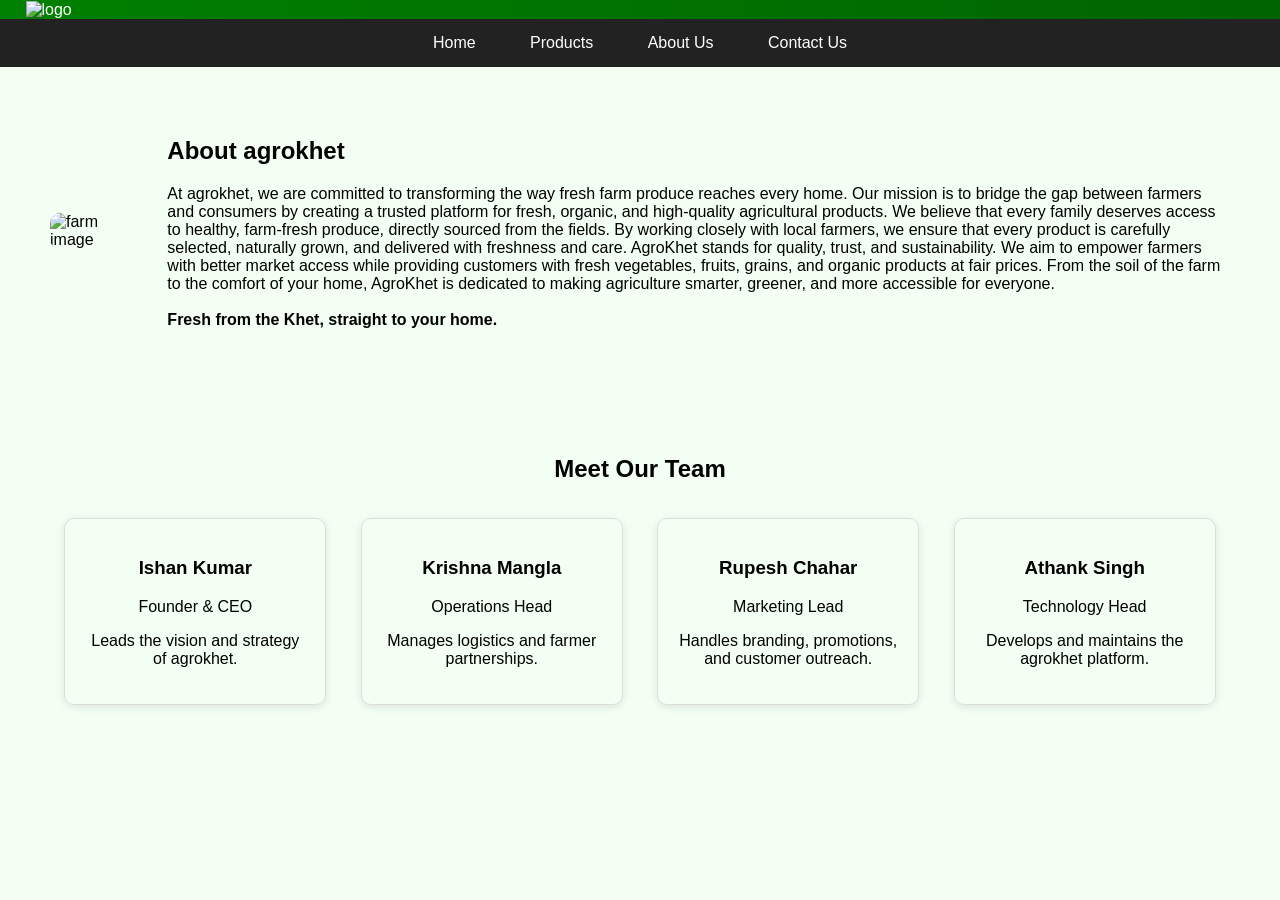
==== about.html @ 270f9026 "Add files via upload" ====
<!DOCTYPE html>
<html>
<head>
    <title>About Us</title>
    <link rel="stylesheet" href="style.css">
</head>
<body>
    <header>
        <a href="index.html">
            <img src="/Users/ishankumar/TA 2/agrokhet.png" alt="logo" width="200">
        </a>
    </header>
    <nav>
        <a href="index.html">Home</a>
        <a href="products.html">Products</a>
        <a href="about.html">About Us</a>
        <a href="contact.html">Contact Us</a>
    </nav>
    <section class="about-section">
        <img src="https://images.unsplash.com/photo-1523741543316-beb7fc7023d8?w=600" alt="farm image">
        <div>
            <h1>About agrokhet</h1>
            <p>
                At agrokhet, we are committed to transforming the way fresh farm produce reaches every home. 
                Our mission is to bridge the gap between farmers and consumers by creating a trusted platform 
                for fresh, organic, and high-quality agricultural products.
                We believe that every family deserves access to healthy, farm-fresh produce, directly sourced 
                from the fields. By working closely with local farmers, we ensure that every product is carefully 
                selected, naturally grown, and delivered with freshness and care.
                AgroKhet stands for quality, trust, and sustainability. We aim to empower farmers with better 
                market access while providing customers with fresh vegetables, fruits, grains, and organic 
                products at fair prices.
                From the soil of the farm to the comfort of your home, AgroKhet is dedicated to making 
                agriculture smarter, greener, and more accessible for everyone.
                <br><br>
                <b>Fresh from the Khet, straight to your home.</b>
            </p>
        </div>
    </section>
    <section class="teamsection">
    <h2>Meet Our Team</h2>
    <div class="teammember">
        <h3>Ishan Kumar</h3>
        <p>Founder & CEO</p>
        <p>Leads the vision and strategy of agrokhet.</p>
    </div>
    <div class="teammember">
        <h3>Krishna Mangla</h3>
        <p>Operations Head</p>
        <p>Manages logistics and farmer partnerships.</p>
    </div>
    <div class="teammember">
        <h3>Rupesh Chahar</h3>
        <p>Marketing Lead</p>
        <p>Handles branding, promotions, and customer outreach.</p>
    </div>
    <div class="teammember">
        <h3>Athank Singh</h3>
        <p>Technology Head</p>
        <p>Develops and maintains the agrokhet platform.</p>
    </div>
</section>
</body>
</html>
---- style.css ----
body{
    margin:0;
    font-family: Arial, sans-serif;
    background:#f4fff4;
}

header{
    background: linear-gradient(90deg, green, darkgreen);
    color:white;
    padding:0.5px;
}

nav{
    background:#222;
    padding:15px;
    text-align:center;  
}

a{
    color:white;
    text-decoration:none;
    padding:12px 20px;
    margin:5px;
    border-radius:8px;
}

nav a:hover{
    background:gold;
    color:black;
}

.main{
    position:relative;
    text-align:center;
}

.main img{
    width:100%;
    height:500px;
    object-fit:cover;
}

.maintext{
    position:absolute;
    top:50%;
    left:50%;
    transform:translate(-50%,-50%);
    color:white;
    background:rgba(0,0,0,0.5);
    padding:20px;
    border-radius:10px;
}

button{
    padding:12px 20px;
    border:none;
    border-radius:8px;
    background:green;
    color:white;
    cursor:pointer;
}

button:hover{
    background:gold;
    color:black;
    transform:scale(1.05);
}

.cards{
    display:flex;
    justify-content:space-around;
    padding:40px;
}

.card{
    width:300px;
    background:white;
    border-radius:12px;
    box-shadow:0 4px 10px rgba(0,0,0,0.2);
    text-align:center;
}

.card img{
    width:100%;
    height:200px;
    border-radius:12px 12px 0 0;
}

.about-section{
    display:flex;
    align-items:center;
    padding:50px;
    gap:30px;
}

.about-section img{
    width:500px;
    border-radius:10px;
}

table{
    width:80%;
    margin:auto;
    border-collapse:collapse;
    background:white;
}

th, td{
    padding:15px;
    text-align:center;
}

tr:hover{
    background:#dfffdc;
}

.contact-box{
    width:500px;
    margin:50px auto;
    background:white;
    padding:30px;
    border-radius:10px;
    box-shadow:0 4px 10px rgba(0,0,0,0.2);
}

input, textarea{
    width:100%;
    padding:10x;
}

.teamsection {
    text-align: center;
    padding: 40px;
}

.teammember {
    border: 1px solid #ddd;
    padding: 20px;
    margin: 15px;
    border-radius: 10px;
    display: inline-block;
    width: 220px;
    box-shadow: 0 2px 8px rgba(0,0,0,0.1);
}
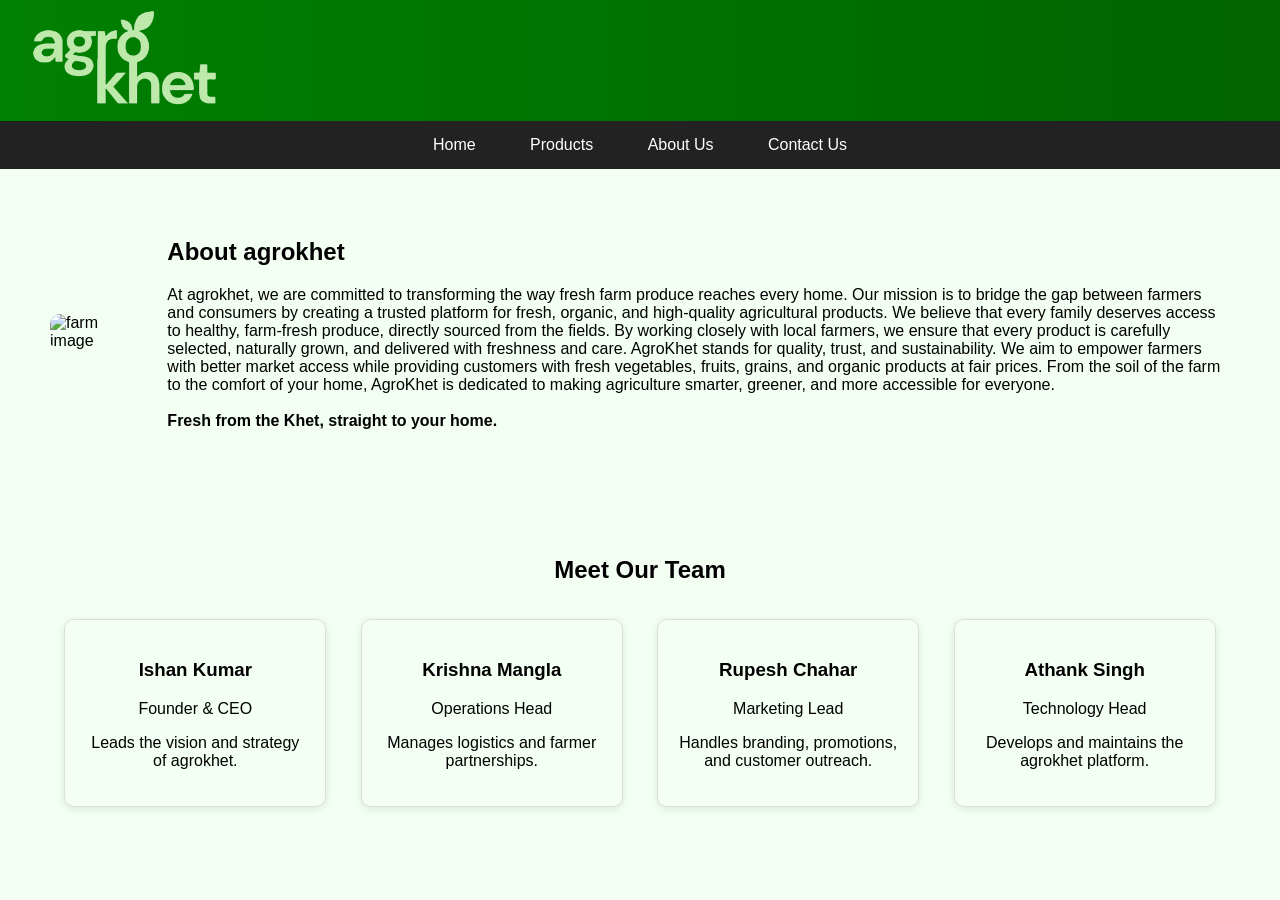
==== commit 13f574d0: "Update about.html" ====
--- a/about.html
+++ b/about.html
@@ -7,7 +7,7 @@
 <body>
     <header>
         <a href="index.html">
-            <img src="/Users/ishankumar/TA 2/agrokhet.png" alt="logo" width="200">
+            <img src="/agrokhet.png" alt="logo" width="200">
         </a>
     </header>
     <nav>
@@ -61,4 +61,4 @@
     </div>
 </section>
 </body>
-</html>+</html>
